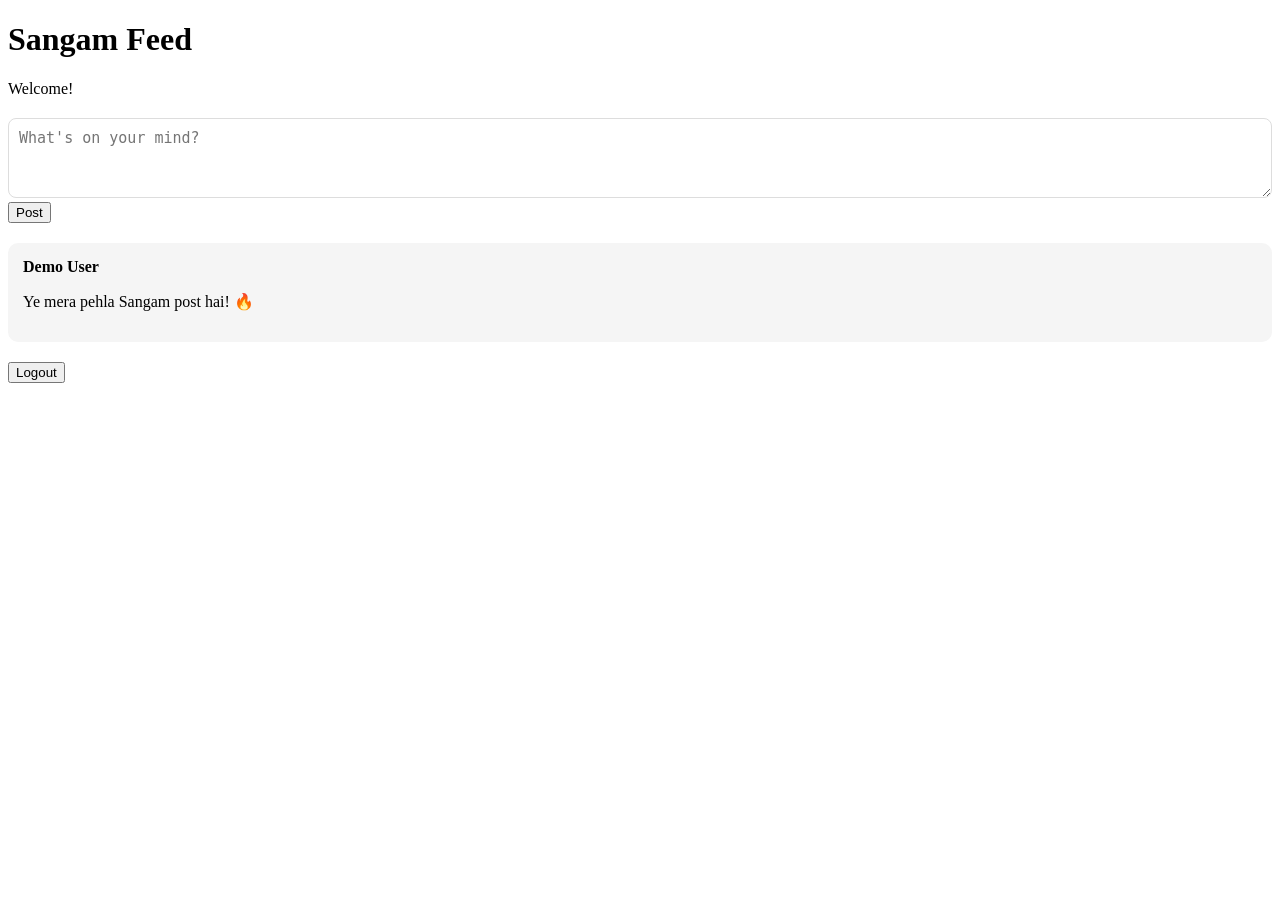
==== home.html @ 1c2ca85b "Rename home. html to home.html" ====
<!DOCTYPE html>
<html lang="hi">
<head>
    <meta charset="UTF-8">
    <meta name="viewport" content="width=device-width, initial-scale=1.0">
    <title>Sangam Feed</title>
    <link rel="stylesheet" href="style.css">
</head>
<body>
    <div class="container">
        <h1>Sangam Feed</h1>
        <p>Welcome!</p>
        
        <div class="post-box">
            <textarea placeholder="What's on your mind?"></textarea>
            <button>Post</button>
        </div>

        <div class="post">
            <b>Demo User</b>
            <p>Ye mera pehla Sangam post hai! 🔥</p>
        </div>

        <button onclick="window.location.href='index.html'">Logout</button>
    </div>
</body>
</html>
---- style.css ----
.post-box {
    margin: 20px 0;
}
.post-box textarea {
    width: 100%;
    height: 80px;
    padding: 10px;
    border-radius: 8px;
    border: 1px solid #ddd;
    box-sizing: border-box;
    font-size: 15px;
}

.post {
    background: #f5f5f5;
    padding: 15px;
    border-radius: 10px;
    margin: 20px 0;
    text-align: left;
}
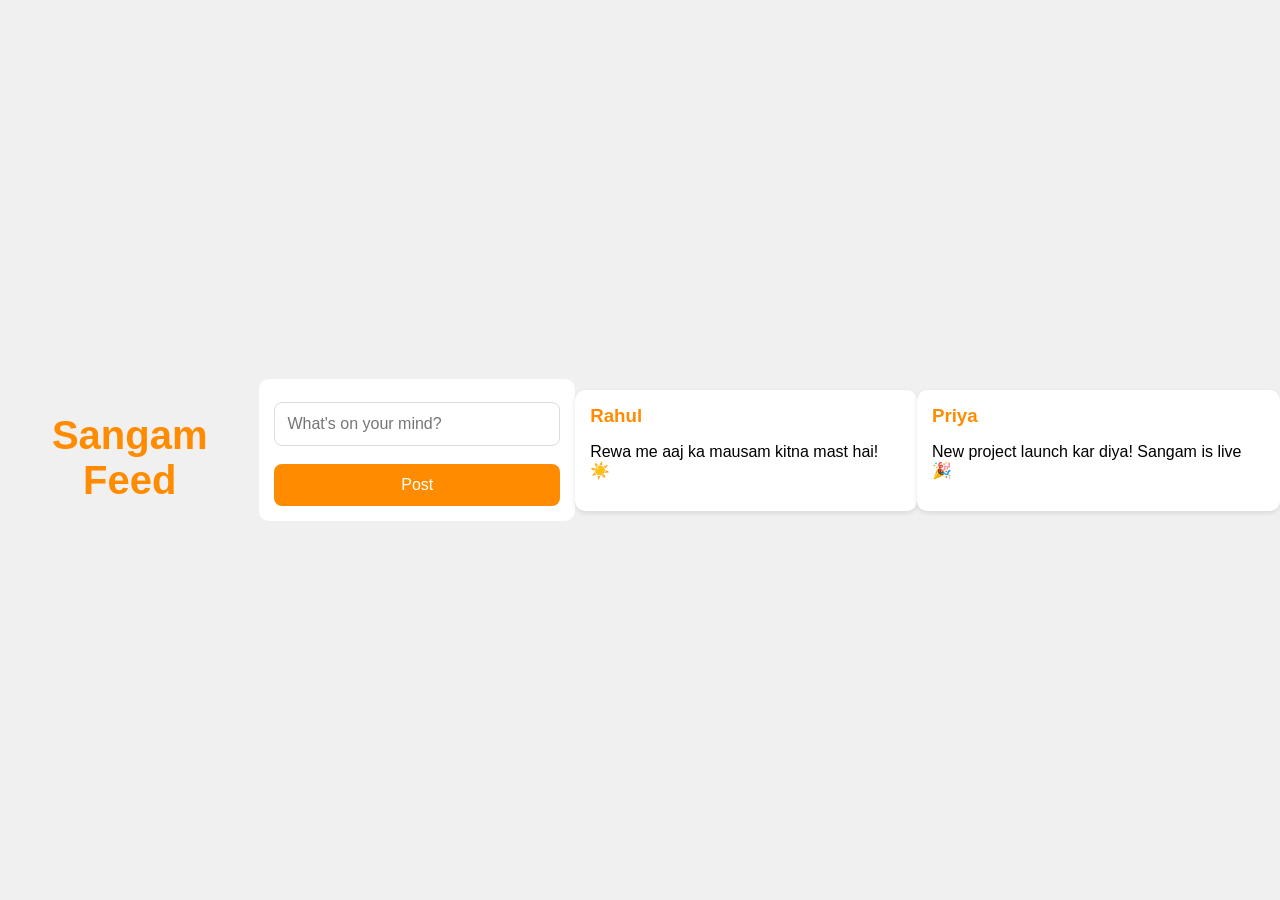
==== commit a92ae28c: "Update home.html" ====
--- a/home.html
+++ b/home.html
@@ -1,27 +1,34 @@
+
 <!DOCTYPE html>
-<html lang="hi">
+<html lang="en">
 <head>
     <meta charset="UTF-8">
     <meta name="viewport" content="width=device-width, initial-scale=1.0">
-    <title>Sangam Feed</title>
+    <title>Home - Sangam</title>
     <link rel="stylesheet" href="style.css">
+    <style>
+        body { background: #f0f0f0; }
+        .post { background: white; padding: 15px; margin: 15px auto; border-radius: 10px; max-width: 500px; box-shadow: 0 2px 5px rgba(0,0,0,0.1); }
+        .post h3 { margin: 0; color: #FF8C00; }
+        .create-post { background: white; padding: 15px; margin: 15px auto; border-radius: 10px; max-width: 500px; }
+    </style>
 </head>
 <body>
-    <div class="container">
-        <h1>Sangam Feed</h1>
-        <p>Welcome!</p>
-        
-        <div class="post-box">
-            <textarea placeholder="What's on your mind?"></textarea>
-            <button>Post</button>
-        </div>
+    <h1 style="text-align:center; color:#FF8C00;">Sangam Feed</h1>
+    
+    <div class="create-post">
+        <input type="text" placeholder="What's on your mind?">
+        <button>Post</button>
+    </div>
 
-        <div class="post">
-            <b>Demo User</b>
-            <p>Ye mera pehla Sangam post hai! 🔥</p>
-        </div>
+    <div class="post">
+        <h3>Rahul</h3>
+        <p>Rewa me aaj ka mausam kitna mast hai! ☀️</p>
+    </div>
 
-        <button onclick="window.location.href='index.html'">Logout</button>
+    <div class="post">
+        <h3>Priya</h3>
+        <p>New project launch kar diya! Sangam is live 🎉</p>
     </div>
 </body>
 </html>
--- a/style.css
+++ b/style.css
@@ -1,20 +1,43 @@
-.post-box {
-    margin: 20px 0;
+body {
+    font-family: Arial, sans-serif;
+    background: linear-gradient(135deg, #667eea 0%, #764ba2 100%);
+    display: flex;
+    justify-content: center;
+    align-items: center;
+    height: 100vh;
+    margin: 0;
 }
-.post-box textarea {
+.container {
+    background: white;
+    padding: 30px;
+    border-radius: 15px;
+    box-shadow: 0 10px 25px rgba(0,0,0,0.2);
+    width: 90%;
+    max-width: 400px;
+    text-align: center;
+}
+h1 {
+    color: #FF8C00;
+    font-size: 40px;
+    margin-bottom: 10px;
+}
+button {
     width: 100%;
-    height: 80px;
-    padding: 10px;
+    padding: 12px;
+    background: #FF8C00;
+    color: white;
+    border: none;
     border-radius: 8px;
+    font-size: 16px;
+    cursor: pointer;
+    margin-top: 10px;
+}
+input {
+    width: 100%;
+    padding: 12px;
+    margin: 8px 0;
     border: 1px solid #ddd;
+    border-radius: 8px;
     box-sizing: border-box;
-    font-size: 15px;
+    font-size: 16px;
 }
-
-.post {
-    background: #f5f5f5;
-    padding: 15px;
-    border-radius: 10px;
-    margin: 20px 0;
-    text-align: left;
-}
